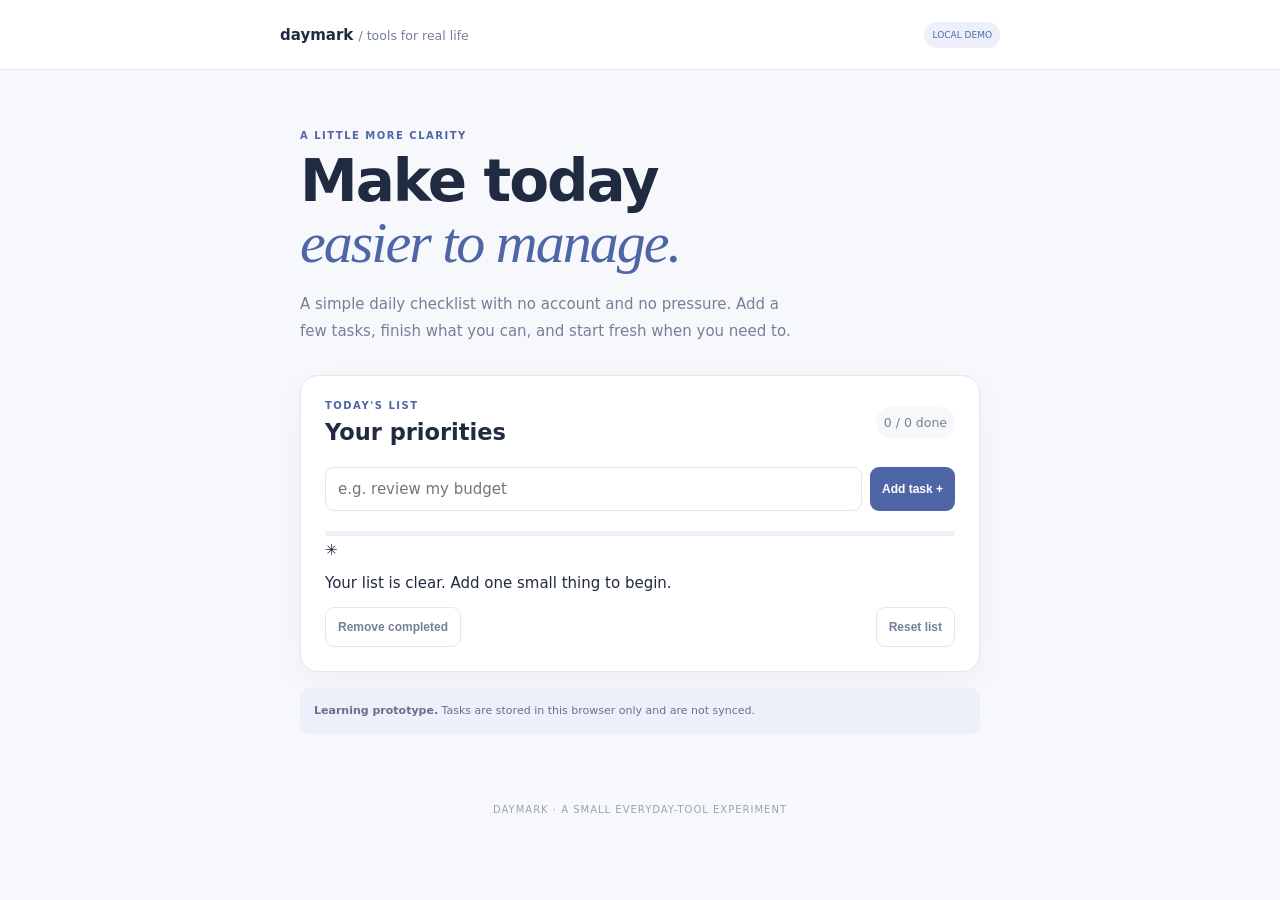
==== index.html @ 459347f0 "Add files via upload" ====
<!doctype html><html lang="en"><head><meta charset="utf-8"><meta name="viewport" content="width=device-width,initial-scale=1"><title>Daymark — Everyday Toolkit</title><link rel="stylesheet" href="style.css"><script src="app.js" defer></script></head><body><header><b>daymark <small>/ tools for real life</small></b><span>LOCAL DEMO</span></header><main><section class="welcome"><p> A LITTLE MORE CLARITY</p><h1>Make today<br><em>easier to manage.</em></h1><div>A simple daily checklist with no account and no pressure. Add a few tasks, finish what you can, and start fresh when you need to.</div></section><section class="tool"><div class="head"><div><p>TODAY'S LIST</p><h2>Your priorities</h2></div><small id="progress">0 / 0 done</small></div><form id="taskForm"><label class="sr" for="taskInput">Add a task</label><input id="taskInput" maxlength="100" placeholder="e.g. review my budget" required><button>Add task +</button></form><div class="track"><span id="bar"></span></div><ul id="taskList"></ul><div id="empty">✳<p>Your list is clear. Add one small thing to begin.</p></div><div class="actions"><button type="button" id="clearDone">Remove completed</button><button type="button" id="reset">Reset list</button></div></section><aside><b>Learning prototype.</b> Tasks are stored in this browser only and are not synced.</aside></main><footer>DAYMARK · A SMALL EVERYDAY-TOOL EXPERIMENT</footer></body></html>
---- style.css ----
:root{--ink:#202a40;--muted:#758096;--blue:#4e66a6;--pale:#edf0fa;--paper:#f7f8fc;--line:#e4e7f0}*{box-sizing:border-box}body{margin:0;background:var(--paper);color:var(--ink);font:15px system-ui,sans-serif}header{height:70px;padding:0 max(18px,calc((100% - 720px)/2));display:flex;align-items:center;justify-content:space-between;background:white;border-bottom:1px solid var(--line)}header small{font-weight:400;color:var(--muted)}header span{font-size:9px;color:var(--blue);background:var(--pale);padding:8px;border-radius:20px}main{max-width:720px;margin:auto;padding:50px 20px}.welcome>p,.head p{font-size:10px;letter-spacing:1.5px;color:var(--blue);font-weight:900}.welcome h1{font-size:clamp(38px,7vw,58px);letter-spacing:-2px;line-height:1.05;margin:0}.welcome h1 em{font-family:Georgia,serif;color:var(--blue);font-weight:500}.welcome>div{color:var(--muted);line-height:1.8;max-width:500px;margin:17px 0 30px}.tool{background:white;border:1px solid var(--line);border-radius:18px;padding:24px;box-shadow:0 12px 35px #273c6c0a}.head{display:flex;justify-content:space-between;align-items:center}.head p{margin:0 0 8px}.head h2{margin:0}.head small{background:var(--paper);padding:8px;border-radius:20px;color:var(--muted)}form{display:flex;gap:8px;margin-top:22px}input{flex:1;min-width:0;border:1px solid var(--line);border-radius:9px;padding:12px;font:inherit}button{border:0;border-radius:9px;background:var(--blue);color:white;font-size:12px;font-weight:700;padding:12px;cursor:pointer}.track{height:5px;background:#eef0f7;border-radius:9px;margin:20px 0 5px;overflow:hidden}.track span{display:block;width:0;height:100%;background:var(--blue)}ul{list-style:none;margin:0;padding:0}.task{display:flex;align-items:center;gap:10px;border-bottom:1px solid #eff0f6;padding:13px 0}.task input{flex:none;accent-color:var(--blue)}.task span{flex:1;overflow-wrap:anywhere;font-size:13px}.task.done span{text-decoration:line-through;color:#98a0b1}.task button{background:transparent;color:#9aa2b1;font-size:18px;padding:4px}.empty{text-align:center;padding:22px;color:var(--muted)}.empty p{font-size:12px}.actions{display:flex;justify-content:space-between;margin-top:15px}.actions button{background:white;color:var(--muted);border:1px solid var(--line)}aside{margin-top:16px;background:var(--pale);padding:14px;border-radius:10px;font-size:11px;line-height:1.7;color:#66718d}footer{text-align:center;color:#9ba2b2;font-size:10px;letter-spacing:1px;padding:20px}.sr{position:absolute;left:-9999px}@media(max-width:520px){main{padding-top:30px}.tool{padding:17px}form{flex-direction:column}form button{padding:13px}}
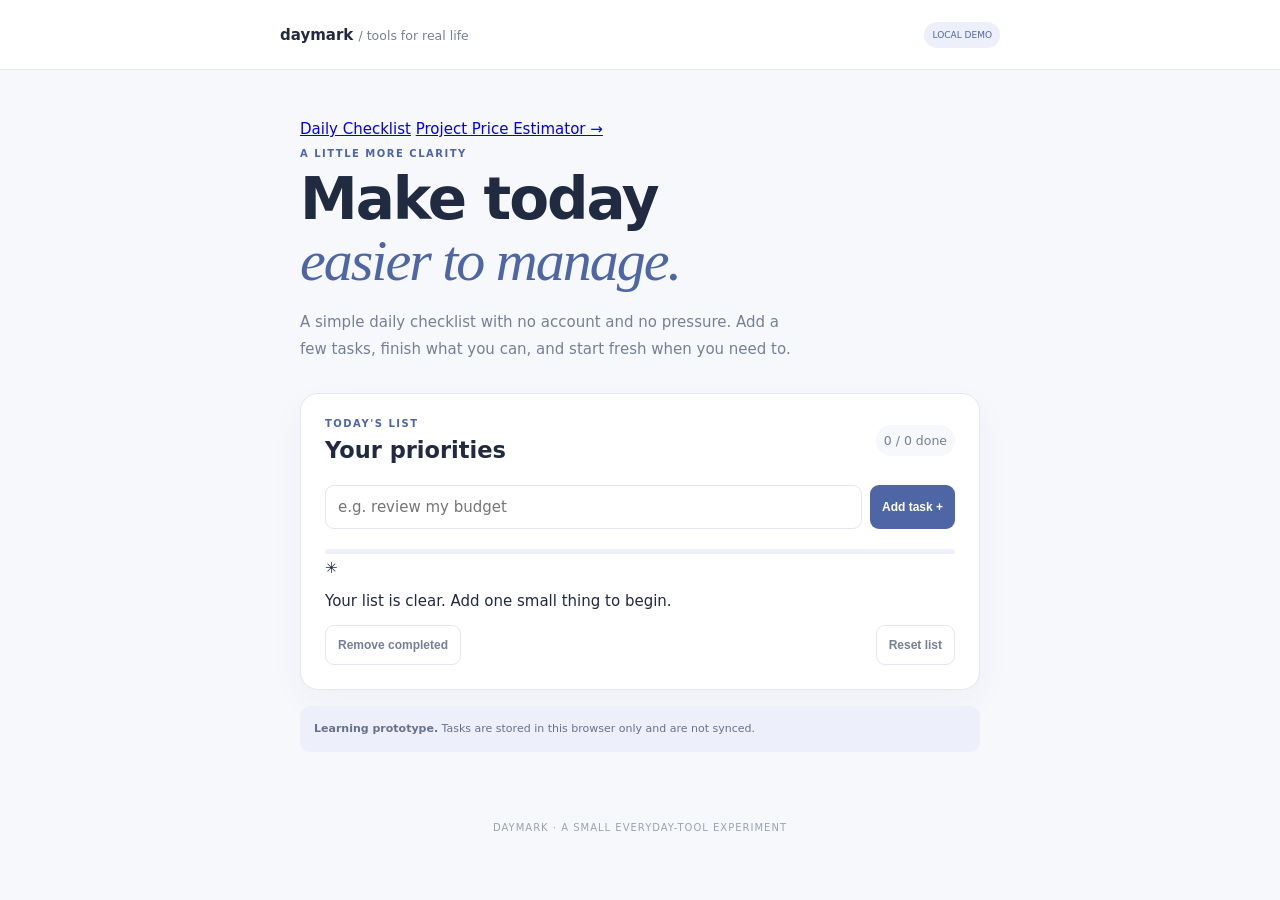
==== commit b204824d: "Add files via upload" ====
--- a/index.html
+++ b/index.html
@@ -1 +1,8 @@
-<!doctype html><html lang="en"><head><meta charset="utf-8"><meta name="viewport" content="width=device-width,initial-scale=1"><title>Daymark — Everyday Toolkit</title><link rel="stylesheet" href="style.css"><script src="app.js" defer></script></head><body><header><b>daymark <small>/ tools for real life</small></b><span>LOCAL DEMO</span></header><main><section class="welcome"><p> A LITTLE MORE CLARITY</p><h1>Make today<br><em>easier to manage.</em></h1><div>A simple daily checklist with no account and no pressure. Add a few tasks, finish what you can, and start fresh when you need to.</div></section><section class="tool"><div class="head"><div><p>TODAY'S LIST</p><h2>Your priorities</h2></div><small id="progress">0 / 0 done</small></div><form id="taskForm"><label class="sr" for="taskInput">Add a task</label><input id="taskInput" maxlength="100" placeholder="e.g. review my budget" required><button>Add task +</button></form><div class="track"><span id="bar"></span></div><ul id="taskList"></ul><div id="empty">✳<p>Your list is clear. Add one small thing to begin.</p></div><div class="actions"><button type="button" id="clearDone">Remove completed</button><button type="button" id="reset">Reset list</button></div></section><aside><b>Learning prototype.</b> Tasks are stored in this browser only and are not synced.</aside></main><footer>DAYMARK · A SMALL EVERYDAY-TOOL EXPERIMENT</footer></body></html>
+<!doctype html><html lang="en"><head><meta charset="utf-8"><meta name="viewport" content="width=device-width,initial-scale=1"><title>Daymark — Everyday Toolkit</title><link rel="stylesheet" href="style.css"><script src="app.js" defer></script></head><body><header><b>daymark <small>/ tools for real life</small></b><span>LOCAL DEMO</span></header><main>
+<nav class="tool-navigation" aria-label="Everyday tools">
+  <a href="index.html">Daily Checklist</a>
+  <a href="https://mosesxd.github.io/Daymark/project-estimator.html">
+    Project Price Estimator →
+  </a>
+</nav>
+<section class="welcome"><p> A LITTLE MORE CLARITY</p><h1>Make today<br><em>easier to manage.</em></h1><div>A simple daily checklist with no account and no pressure. Add a few tasks, finish what you can, and start fresh when you need to.</div></section><section class="tool"><div class="head"><div><p>TODAY'S LIST</p><h2>Your priorities</h2></div><small id="progress">0 / 0 done</small></div><form id="taskForm"><label class="sr" for="taskInput">Add a task</label><input id="taskInput" maxlength="100" placeholder="e.g. review my budget" required><button>Add task +</button></form><div class="track"><span id="bar"></span></div><ul id="taskList"></ul><div id="empty">✳<p>Your list is clear. Add one small thing to begin.</p></div><div class="actions"><button type="button" id="clearDone">Remove completed</button><button type="button" id="reset">Reset list</button></div></section><aside><b>Learning prototype.</b> Tasks are stored in this browser only and are not synced.</aside></main><footer>DAYMARK · A SMALL EVERYDAY-TOOL EXPERIMENT</footer></body></html>
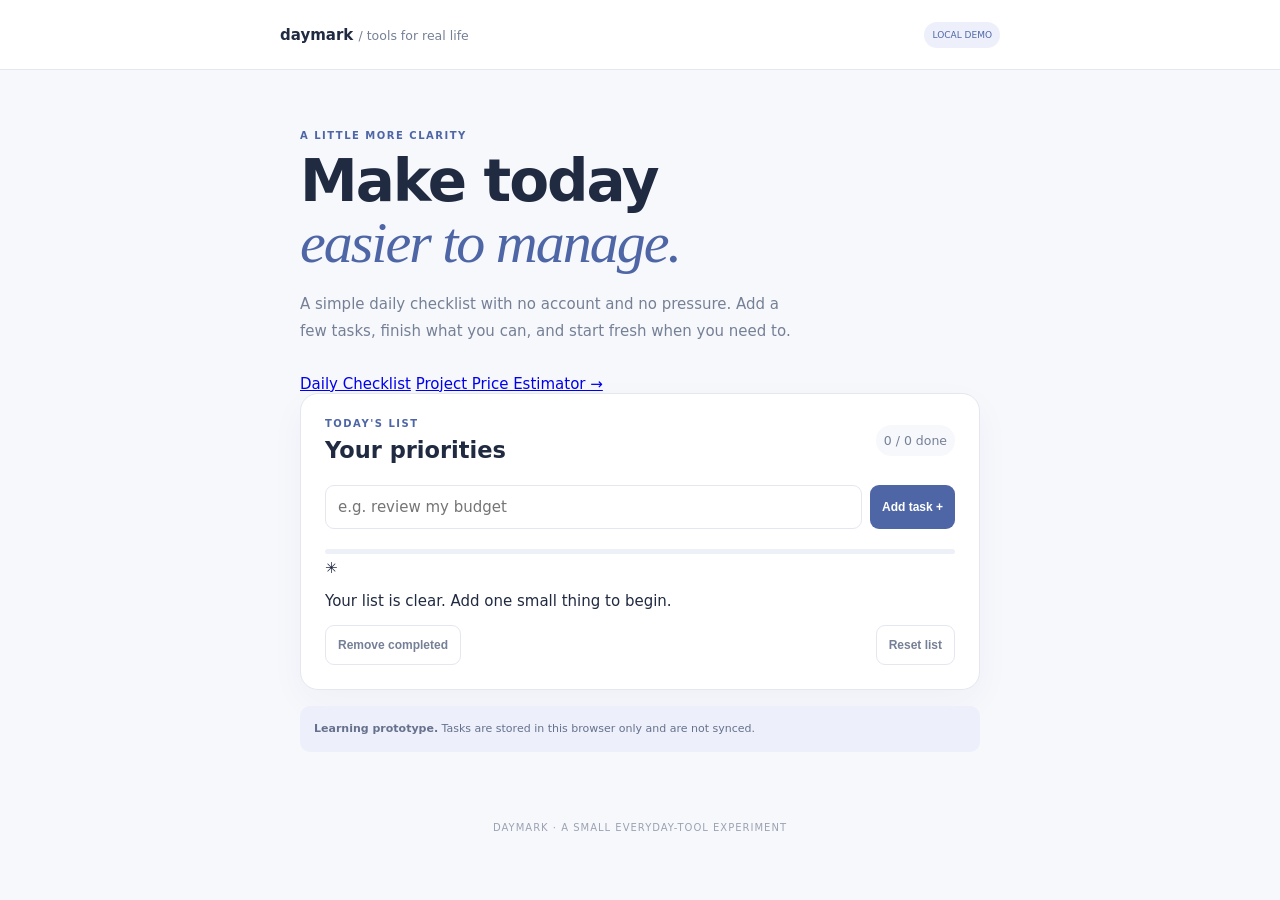
==== commit 36423726: "Add navigation between everyday tools" ====
--- a/index.html
+++ b/index.html
@@ -1,8 +1,8 @@
 <!doctype html><html lang="en"><head><meta charset="utf-8"><meta name="viewport" content="width=device-width,initial-scale=1"><title>Daymark — Everyday Toolkit</title><link rel="stylesheet" href="style.css"><script src="app.js" defer></script></head><body><header><b>daymark <small>/ tools for real life</small></b><span>LOCAL DEMO</span></header><main>
-<nav class="tool-navigation" aria-label="Everyday tools">
+
+<section class="welcome"><p> A LITTLE MORE CLARITY</p><h1>Make today<br><em>easier to manage.</em></h1><div>A simple daily checklist with no account and no pressure. Add a few tasks, finish what you can, and start fresh when you need to.</div></section><nav class="tool-navigation" aria-label="Everyday tools">
   <a href="index.html">Daily Checklist</a>
   <a href="https://mosesxd.github.io/Daymark/project-estimator.html">
     Project Price Estimator →
   </a>
-</nav>
-<section class="welcome"><p> A LITTLE MORE CLARITY</p><h1>Make today<br><em>easier to manage.</em></h1><div>A simple daily checklist with no account and no pressure. Add a few tasks, finish what you can, and start fresh when you need to.</div></section><section class="tool"><div class="head"><div><p>TODAY'S LIST</p><h2>Your priorities</h2></div><small id="progress">0 / 0 done</small></div><form id="taskForm"><label class="sr" for="taskInput">Add a task</label><input id="taskInput" maxlength="100" placeholder="e.g. review my budget" required><button>Add task +</button></form><div class="track"><span id="bar"></span></div><ul id="taskList"></ul><div id="empty">✳<p>Your list is clear. Add one small thing to begin.</p></div><div class="actions"><button type="button" id="clearDone">Remove completed</button><button type="button" id="reset">Reset list</button></div></section><aside><b>Learning prototype.</b> Tasks are stored in this browser only and are not synced.</aside></main><footer>DAYMARK · A SMALL EVERYDAY-TOOL EXPERIMENT</footer></body></html>
+</nav><section class="tool"><div class="head"><div><p>TODAY'S LIST</p><h2>Your priorities</h2></div><small id="progress">0 / 0 done</small></div><form id="taskForm"><label class="sr" for="taskInput">Add a task</label><input id="taskInput" maxlength="100" placeholder="e.g. review my budget" required><button>Add task +</button></form><div class="track"><span id="bar"></span></div><ul id="taskList"></ul><div id="empty">✳<p>Your list is clear. Add one small thing to begin.</p></div><div class="actions"><button type="button" id="clearDone">Remove completed</button><button type="button" id="reset">Reset list</button></div></section><aside><b>Learning prototype.</b> Tasks are stored in this browser only and are not synced.</aside></main><footer>DAYMARK · A SMALL EVERYDAY-TOOL EXPERIMENT</footer></body></html>
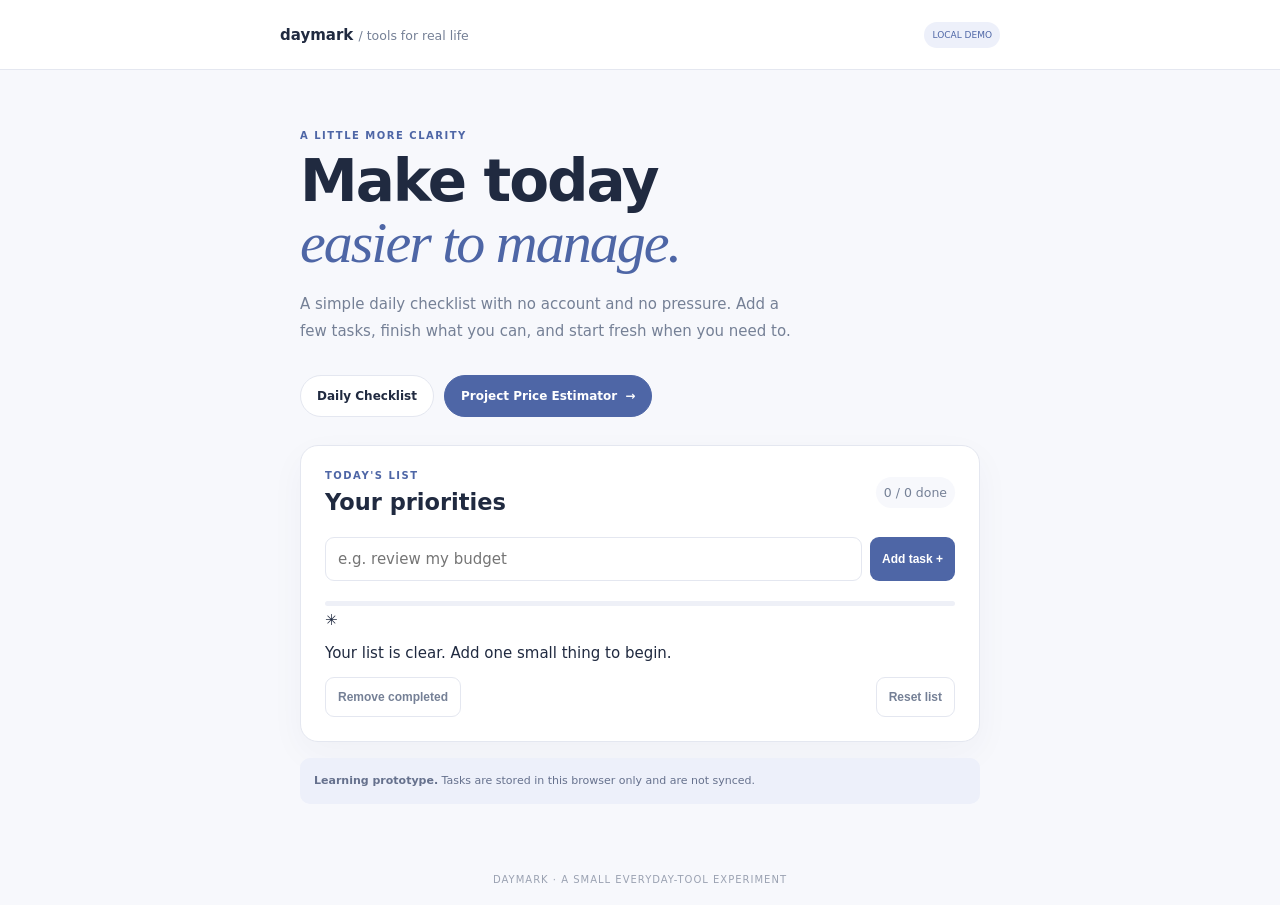
==== commit 759da306: "Fix styled navigation links on Daymark homepage" ====
--- a/index.html
+++ b/index.html
@@ -1,8 +1,6 @@
 <!doctype html><html lang="en"><head><meta charset="utf-8"><meta name="viewport" content="width=device-width,initial-scale=1"><title>Daymark — Everyday Toolkit</title><link rel="stylesheet" href="style.css"><script src="app.js" defer></script></head><body><header><b>daymark <small>/ tools for real life</small></b><span>LOCAL DEMO</span></header><main>
 
 <section class="welcome"><p> A LITTLE MORE CLARITY</p><h1>Make today<br><em>easier to manage.</em></h1><div>A simple daily checklist with no account and no pressure. Add a few tasks, finish what you can, and start fresh when you need to.</div></section><nav class="tool-navigation" aria-label="Everyday tools">
-  <a href="index.html">Daily Checklist</a>
-  <a href="https://mosesxd.github.io/Daymark/project-estimator.html">
-    Project Price Estimator →
-  </a>
+  <a class="tool-link tool-link-secondary" href="index.html">Daily Checklist</a>
+  <a class="tool-link tool-link-primary" href="project-estimator.html">Project Price Estimator <span aria-hidden="true">→</span></a>
 </nav><section class="tool"><div class="head"><div><p>TODAY'S LIST</p><h2>Your priorities</h2></div><small id="progress">0 / 0 done</small></div><form id="taskForm"><label class="sr" for="taskInput">Add a task</label><input id="taskInput" maxlength="100" placeholder="e.g. review my budget" required><button>Add task +</button></form><div class="track"><span id="bar"></span></div><ul id="taskList"></ul><div id="empty">✳<p>Your list is clear. Add one small thing to begin.</p></div><div class="actions"><button type="button" id="clearDone">Remove completed</button><button type="button" id="reset">Reset list</button></div></section><aside><b>Learning prototype.</b> Tasks are stored in this browser only and are not synced.</aside></main><footer>DAYMARK · A SMALL EVERYDAY-TOOL EXPERIMENT</footer></body></html>
--- a/style.css
+++ b/style.css
@@ -1 +1,46 @@
-:root{--ink:#202a40;--muted:#758096;--blue:#4e66a6;--pale:#edf0fa;--paper:#f7f8fc;--line:#e4e7f0}*{box-sizing:border-box}body{margin:0;background:var(--paper);color:var(--ink);font:15px system-ui,sans-serif}header{height:70px;padding:0 max(18px,calc((100% - 720px)/2));display:flex;align-items:center;justify-content:space-between;background:white;border-bottom:1px solid var(--line)}header small{font-weight:400;color:var(--muted)}header span{font-size:9px;color:var(--blue);background:var(--pale);padding:8px;border-radius:20px}main{max-width:720px;margin:auto;padding:50px 20px}.welcome>p,.head p{font-size:10px;letter-spacing:1.5px;color:var(--blue);font-weight:900}.welcome h1{font-size:clamp(38px,7vw,58px);letter-spacing:-2px;line-height:1.05;margin:0}.welcome h1 em{font-family:Georgia,serif;color:var(--blue);font-weight:500}.welcome>div{color:var(--muted);line-height:1.8;max-width:500px;margin:17px 0 30px}.tool{background:white;border:1px solid var(--line);border-radius:18px;padding:24px;box-shadow:0 12px 35px #273c6c0a}.head{display:flex;justify-content:space-between;align-items:center}.head p{margin:0 0 8px}.head h2{margin:0}.head small{background:var(--paper);padding:8px;border-radius:20px;color:var(--muted)}form{display:flex;gap:8px;margin-top:22px}input{flex:1;min-width:0;border:1px solid var(--line);border-radius:9px;padding:12px;font:inherit}button{border:0;border-radius:9px;background:var(--blue);color:white;font-size:12px;font-weight:700;padding:12px;cursor:pointer}.track{height:5px;background:#eef0f7;border-radius:9px;margin:20px 0 5px;overflow:hidden}.track span{display:block;width:0;height:100%;background:var(--blue)}ul{list-style:none;margin:0;padding:0}.task{display:flex;align-items:center;gap:10px;border-bottom:1px solid #eff0f6;padding:13px 0}.task input{flex:none;accent-color:var(--blue)}.task span{flex:1;overflow-wrap:anywhere;font-size:13px}.task.done span{text-decoration:line-through;color:#98a0b1}.task button{background:transparent;color:#9aa2b1;font-size:18px;padding:4px}.empty{text-align:center;padding:22px;color:var(--muted)}.empty p{font-size:12px}.actions{display:flex;justify-content:space-between;margin-top:15px}.actions button{background:white;color:var(--muted);border:1px solid var(--line)}aside{margin-top:16px;background:var(--pale);padding:14px;border-radius:10px;font-size:11px;line-height:1.7;color:#66718d}footer{text-align:center;color:#9ba2b2;font-size:10px;letter-spacing:1px;padding:20px}.sr{position:absolute;left:-9999px}@media(max-width:520px){main{padding-top:30px}.tool{padding:17px}form{flex-direction:column}form button{padding:13px}}+:root{--ink:#202a40;--muted:#758096;--blue:#4e66a6;--pale:#edf0fa;--paper:#f7f8fc;--line:#e4e7f0}*{box-sizing:border-box}body{margin:0;background:var(--paper);color:var(--ink);font:15px system-ui,sans-serif}header{height:70px;padding:0 max(18px,calc((100% - 720px)/2));display:flex;align-items:center;justify-content:space-between;background:white;border-bottom:1px solid var(--line)}header small{font-weight:400;color:var(--muted)}header span{font-size:9px;color:var(--blue);background:var(--pale);padding:8px;border-radius:20px}main{max-width:720px;margin:auto;padding:50px 20px}.welcome>p,.head p{font-size:10px;letter-spacing:1.5px;color:var(--blue);font-weight:900}.welcome h1{font-size:clamp(38px,7vw,58px);letter-spacing:-2px;line-height:1.05;margin:0}.welcome h1 em{font-family:Georgia,serif;color:var(--blue);font-weight:500}.welcome>div{color:var(--muted);line-height:1.8;max-width:500px;margin:17px 0 30px}.tool{background:white;border:1px solid var(--line);border-radius:18px;padding:24px;box-shadow:0 12px 35px #273c6c0a}.head{display:flex;justify-content:space-between;align-items:center}.head p{margin:0 0 8px}.head h2{margin:0}.head small{background:var(--paper);padding:8px;border-radius:20px;color:var(--muted)}form{display:flex;gap:8px;margin-top:22px}input{flex:1;min-width:0;border:1px solid var(--line);border-radius:9px;padding:12px;font:inherit}button{border:0;border-radius:9px;background:var(--blue);color:white;font-size:12px;font-weight:700;padding:12px;cursor:pointer}.track{height:5px;background:#eef0f7;border-radius:9px;margin:20px 0 5px;overflow:hidden}.track span{display:block;width:0;height:100%;background:var(--blue)}ul{list-style:none;margin:0;padding:0}.task{display:flex;align-items:center;gap:10px;border-bottom:1px solid #eff0f6;padding:13px 0}.task input{flex:none;accent-color:var(--blue)}.task span{flex:1;overflow-wrap:anywhere;font-size:13px}.task.done span{text-decoration:line-through;color:#98a0b1}.task button{background:transparent;color:#9aa2b1;font-size:18px;padding:4px}.empty{text-align:center;padding:22px;color:var(--muted)}.empty p{font-size:12px}.actions{display:flex;justify-content:space-between;margin-top:15px}.actions button{background:white;color:var(--muted);border:1px solid var(--line)}aside{margin-top:16px;background:var(--pale);padding:14px;border-radius:10px;font-size:11px;line-height:1.7;color:#66718d}footer{text-align:center;color:#9ba2b2;font-size:10px;letter-spacing:1px;padding:20px}.sr{position:absolute;left:-9999px}@media(max-width:520px){main{padding-top:30px}.tool{padding:17px}form{flex-direction:column}form button{padding:13px}}
+
+/* Navigation between the everyday tools */
+.tool-navigation {
+  display: flex;
+  flex-wrap: wrap;
+  align-items: center;
+  gap: 10px;
+  margin: 0 0 28px;
+}
+.tool-navigation .tool-link {
+  display: inline-flex;
+  align-items: center;
+  justify-content: center;
+  gap: 8px;
+  min-height: 42px;
+  padding: 11px 16px;
+  border: 1px solid var(--line);
+  border-radius: 999px;
+  font-size: 12px;
+  font-weight: 750;
+  line-height: 1.2;
+  text-decoration: none;
+  transition: transform 160ms ease, box-shadow 160ms ease, background 160ms ease;
+}
+.tool-navigation .tool-link:hover {
+  transform: translateY(-1px);
+  box-shadow: 0 5px 14px #273c6c12;
+}
+.tool-navigation .tool-link:focus-visible {
+  outline: 3px solid #aab8ec;
+  outline-offset: 3px;
+}
+.tool-navigation .tool-link-secondary {
+  color: var(--ink);
+  background: white;
+}
+.tool-navigation .tool-link-primary {
+  color: white;
+  background: var(--blue);
+  border-color: var(--blue);
+}
+@media (max-width: 520px) {
+  .tool-navigation { gap: 8px; margin-bottom: 24px; }
+  .tool-navigation .tool-link { flex: 1 1 100%; }
+}
